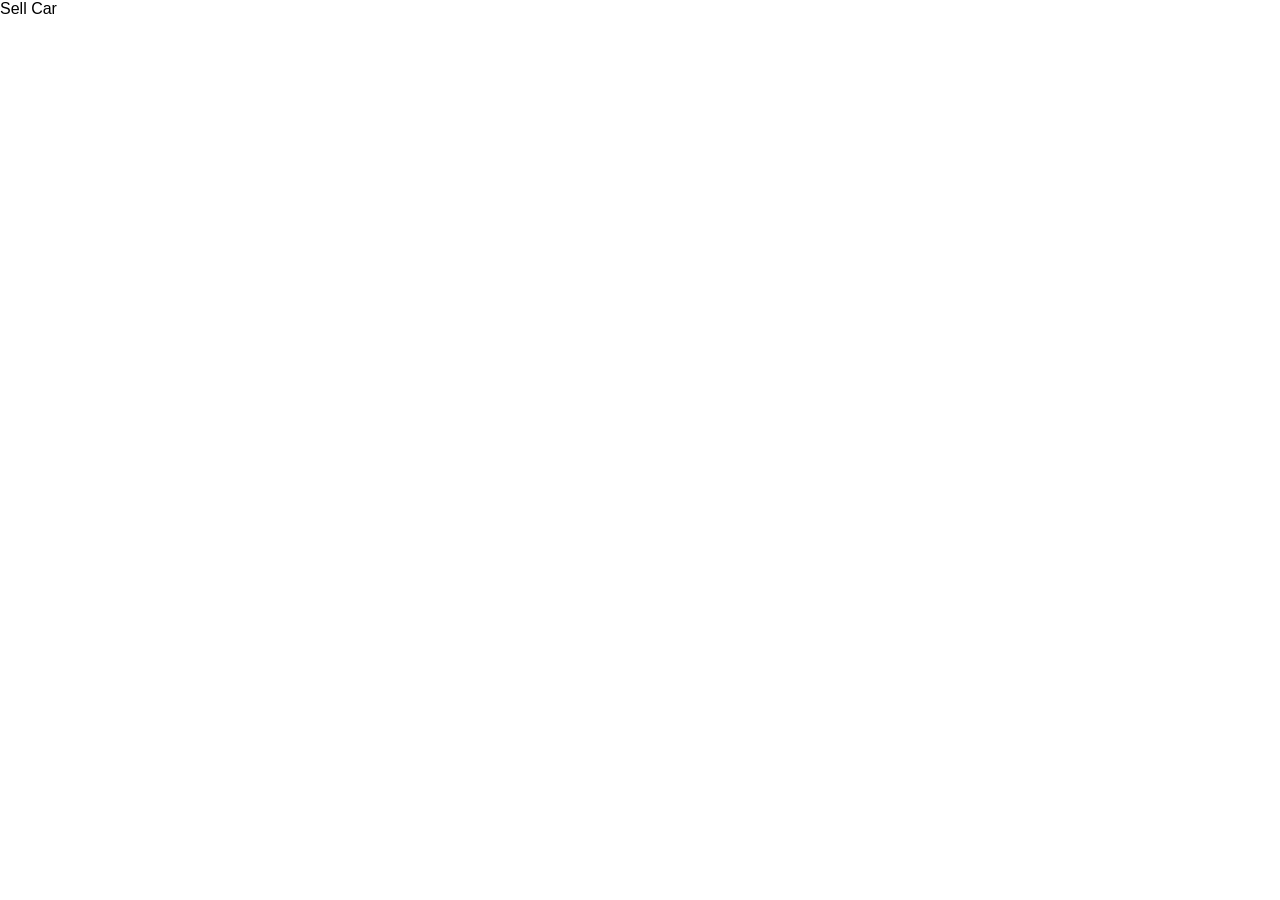
==== index.html @ c60cbcac "push code to github" ====
<!DOCTYPE html>
<html lang="en">
<head>
    <meta charset="UTF-8">
    <meta name="viewport" content="width=device-width, initial-scale=1.0">
    <title>Sell Car</title>
   <link rel="stylesheet" href="style.css">
</head>
<body>
    <div>Sell Car</div>
</body>
</html>
---- style.css ----
*{
    margin: 0;
    padding: 0;
    box-sizing: border-box;
    font-family: 'Poppins', sans-serif;
    /* background-color: bisque; */
    
}

.logo-container {
    background-color: aliceblue;
    display: flex;
    align-items: center;
    gap: 10px;
    padding: 20px;
    position: sticky;
    top: 0;
    z-index: 100;
    color: black;
}

.logo { 
    width:100px;
}

.logo img {
    width: 100%;
}

.bar {
    width: 2px;
    height: 100px;
    background-color: black;
}

.logo-title {
    font-size: 24px;
    font-weight: bold;
}

.card-box{
    display: flex;
    gap: 10px;
    padding: 20px;
    justify-content:space-between;
}

.card {
    width: 400px;
    padding: 10px;
    border-radius: 10px;
    overflow: hidden;
}

.card:hover {
    transform: translateY(-10px);
    transition: all 0.4s ease;
}

.card img {
    width: 100%;
    aspect-ratio: 1 / 1;
    object-fit: cover;
}

.card-details {
    padding: 15px;
}
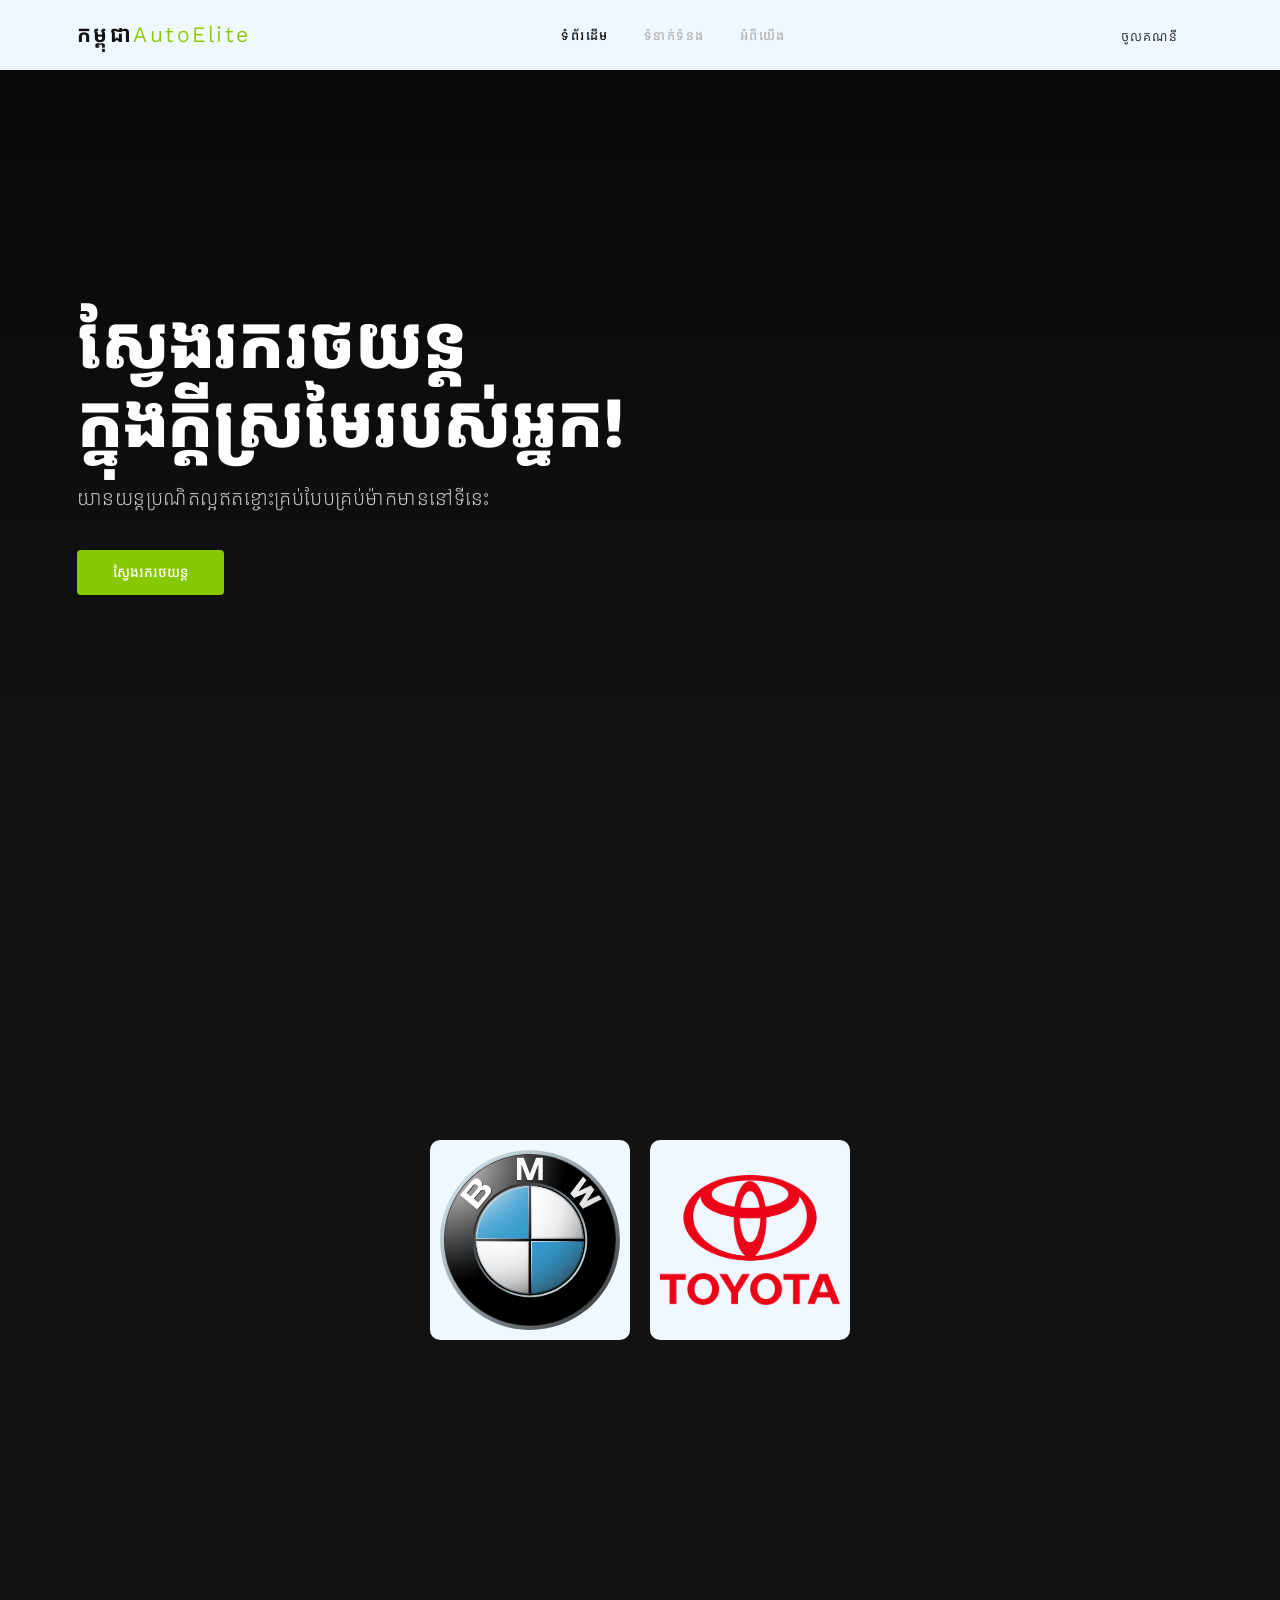
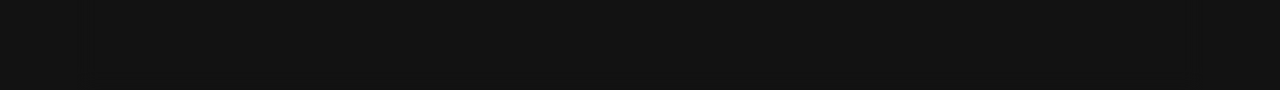
==== commit d1805141: "add Landing Page" ====
--- a/index.html
+++ b/index.html
@@ -1,12 +1,43 @@
 <!DOCTYPE html>
-<html lang="en">
+<html lang="km">
 <head>
     <meta charset="UTF-8">
     <meta name="viewport" content="width=device-width, initial-scale=1.0">
-    <title>Sell Car</title>
+    <title>Cambo AutoElite</title>
+    <link rel="preconnect" href="https://fonts.googleapis.com">
+    <link href="https://fonts.googleapis.com/css2?family=Kantumruy+Pro:wght@300;400;500;700&display=swap" rel="stylesheet">
    <link rel="stylesheet" href="style.css">
 </head>
 <body>
-    <div>Sell Car</div>
+    
+    <header class="navbar">
+        <div class="nav-brand">កម្ពុជា<span>AutoElite</span></div>
+        <nav class="nav-links">
+            <a href="#home" class="active">ទំព័រដើម</a>
+            <a href="#contact">ទំនាក់ទំនង</a>
+            <a href="#about">អំពីយើង</a>
+        </nav>
+        <div class="nav-actions">
+            <a href="#login" class="btn-login">ចូលគណនី</a>
+        </div>
+    </header>
+
+   
+    <section id="home" class="hero">
+        <div class="hero-content">
+            <h1>ស្វែងរករថយន្ដ<br>ក្នុងក្តីស្រមៃរបស់អ្នក!</h1>
+            <p>យានយន្តប្រណិតល្អឥតខ្ចោះគ្រប់បែបគ្រប់ម៉ាកមាននៅទីនេះ</p>
+            <a href="#explore" class="btn-primary">ស្វែងរករថយន្ត</a>
+        </div>
+    </section>
+
+    <section id="explore" class="explore">
+        <div class="explore-content">
+            <div class="brand-logo" onclick="window.location.href='bmw.html'"><img src="./img/BMW-2.svg" alt=""></div>
+            <div class="brand-logo" onclick="window.location.href='toyota.html'"><img src="./img/Toyota_logo_(Red).svg.png" alt=""></div>  
+            
+        </div>
+    </section>
+
 </body>
 </html>
--- a/style.css
+++ b/style.css
@@ -1,11 +1,163 @@
-*{
+/*
+   GLOBAL — applies to every page
+*/
+
+* {
     margin: 0;
     padding: 0;
     box-sizing: border-box;
-    font-family: 'Poppins', sans-serif;
-    /* background-color: bisque; */
-    
-}
+    font-family: 'Kantumruy Pro', 'Poppins', sans-serif;
+    scroll-behavior: smooth;
+}
+
+body {
+    background-color: #121212;
+    color: #ffffff;
+    overflow-y: scroll;
+}
+
+
+/*
+   NAVBAR — shared across all pages
+*/
+
+.navbar {
+    position: sticky;
+    top: 0;
+    width: 100%;
+    height: 70px;
+    background: aliceblue;
+    display: flex;
+    justify-content: space-between;
+    align-items: center;
+    padding: 0 6%;
+    z-index: 1000;
+}
+
+.nav-brand {
+    font-size: 22px;
+    font-weight: 600;
+    letter-spacing: 2.5px;
+    color: #111111;
+}
+
+.nav-brand span {
+    font-weight: 400;
+    color: #88c800;
+}
+
+.nav-links {
+    display: flex;
+    gap: 35px;
+}
+
+.nav-links a {
+    color: #b3b3b3;
+    text-decoration: none;
+    font-size: 13px;
+    font-weight: 500;
+    text-transform: uppercase;
+    letter-spacing: 1.5px;
+    transition: color 0.3s ease;
+}
+
+.nav-links a:hover,
+.nav-links a.active {
+    color: #111111;
+}
+
+.btn-login {
+    color: #111111;
+    text-decoration: none;
+    font-size: 13px;
+    text-transform: uppercase;
+    letter-spacing: 1px;
+    border: 1px solid rgba(255,255,255,0.2);
+    padding: 8px 24px;
+    border-radius: 10px;
+    transition: all 0.3s ease;
+}
+
+.btn-login:hover {
+    background: #88c800;
+    color: #ffffff;
+    border-color: #111111;
+}
+
+
+/*
+   HOME PAGE — index.html
+*/
+
+.hero {
+    height: 80vh;   
+    display: flex;
+    align-items: center;
+    padding: 0 6%;
+    background: linear-gradient(rgba(0,0,0,0.5), rgba(18,18,18,1)), 
+                url('https://images.unsplash.com/photo-1618843479313-40f8afb4b4d8?q=80&w=2000&auto=format&fit=crop') center/cover no-repeat;
+}
+
+.hero-content {
+    max-width: 600px;
+    transform: translateY(20px);
+}
+
+.hero-content h1 {
+    font-size: 4.5rem;
+    font-weight: 700;
+    line-height: 1.1;
+    margin-bottom: 1.5rem;
+    letter-spacing: -1px;
+}
+
+.hero-content p {
+    font-size: 1.25rem;
+    margin-bottom: 2.5rem;
+    font-weight: 300;
+    color: #cccccc;
+    letter-spacing: 0.5px;
+}
+
+.btn-primary {
+    display: inline-block;
+    background: #88c800;
+    color: #ffffff;
+    padding: 14px 36px;
+    text-decoration: none;
+    font-size: 14px;
+    font-weight: 500;
+    border-radius: 4px;
+    transition: background 0.3s transform 0.3s;
+}
+
+.btn-primary:hover {
+    background: #6a9e00;
+    transform: translateY(-2px);
+}
+
+.explore {
+    height: 100vh;   
+    display: flex;
+    align-items: center;
+    padding: 0 6%;
+    background-color: #121212;    
+}
+
+.explore-content {
+    width: 100%;
+    height: 100%;
+    backdrop-filter: blur(10px);
+    display: flex;
+    justify-content: center;
+    align-items: center;
+    gap: 20px;
+}
+
+
+/*
+   LISTING PAGE — (cards / product grid)
+*/
 
 .logo-container {
     background-color: aliceblue;
@@ -27,6 +179,27 @@
     width: 100%;
 }
 
+.brand-logo {
+    width: 200px;
+    height: 200px;
+    background-color: aliceblue;
+    border-radius: 10px;
+    padding: 10px;
+    display: flex;
+    justify-content: center;
+    align-items: center;
+    cursor: pointer;
+    transition: all 0.3s ease;
+}
+
+.brand-logo:hover {
+    transform: translateY(-10px);
+}
+
+.brand-logo img {
+    width: 100%;
+}
+
 .bar {
     width: 2px;
     height: 100px;
@@ -34,8 +207,8 @@
 }
 
 .logo-title {
-    font-size: 24px;
-    font-weight: bold;
+    font-size: 22px;
+    font-weight: 500;
 }
 
 .card-box{
